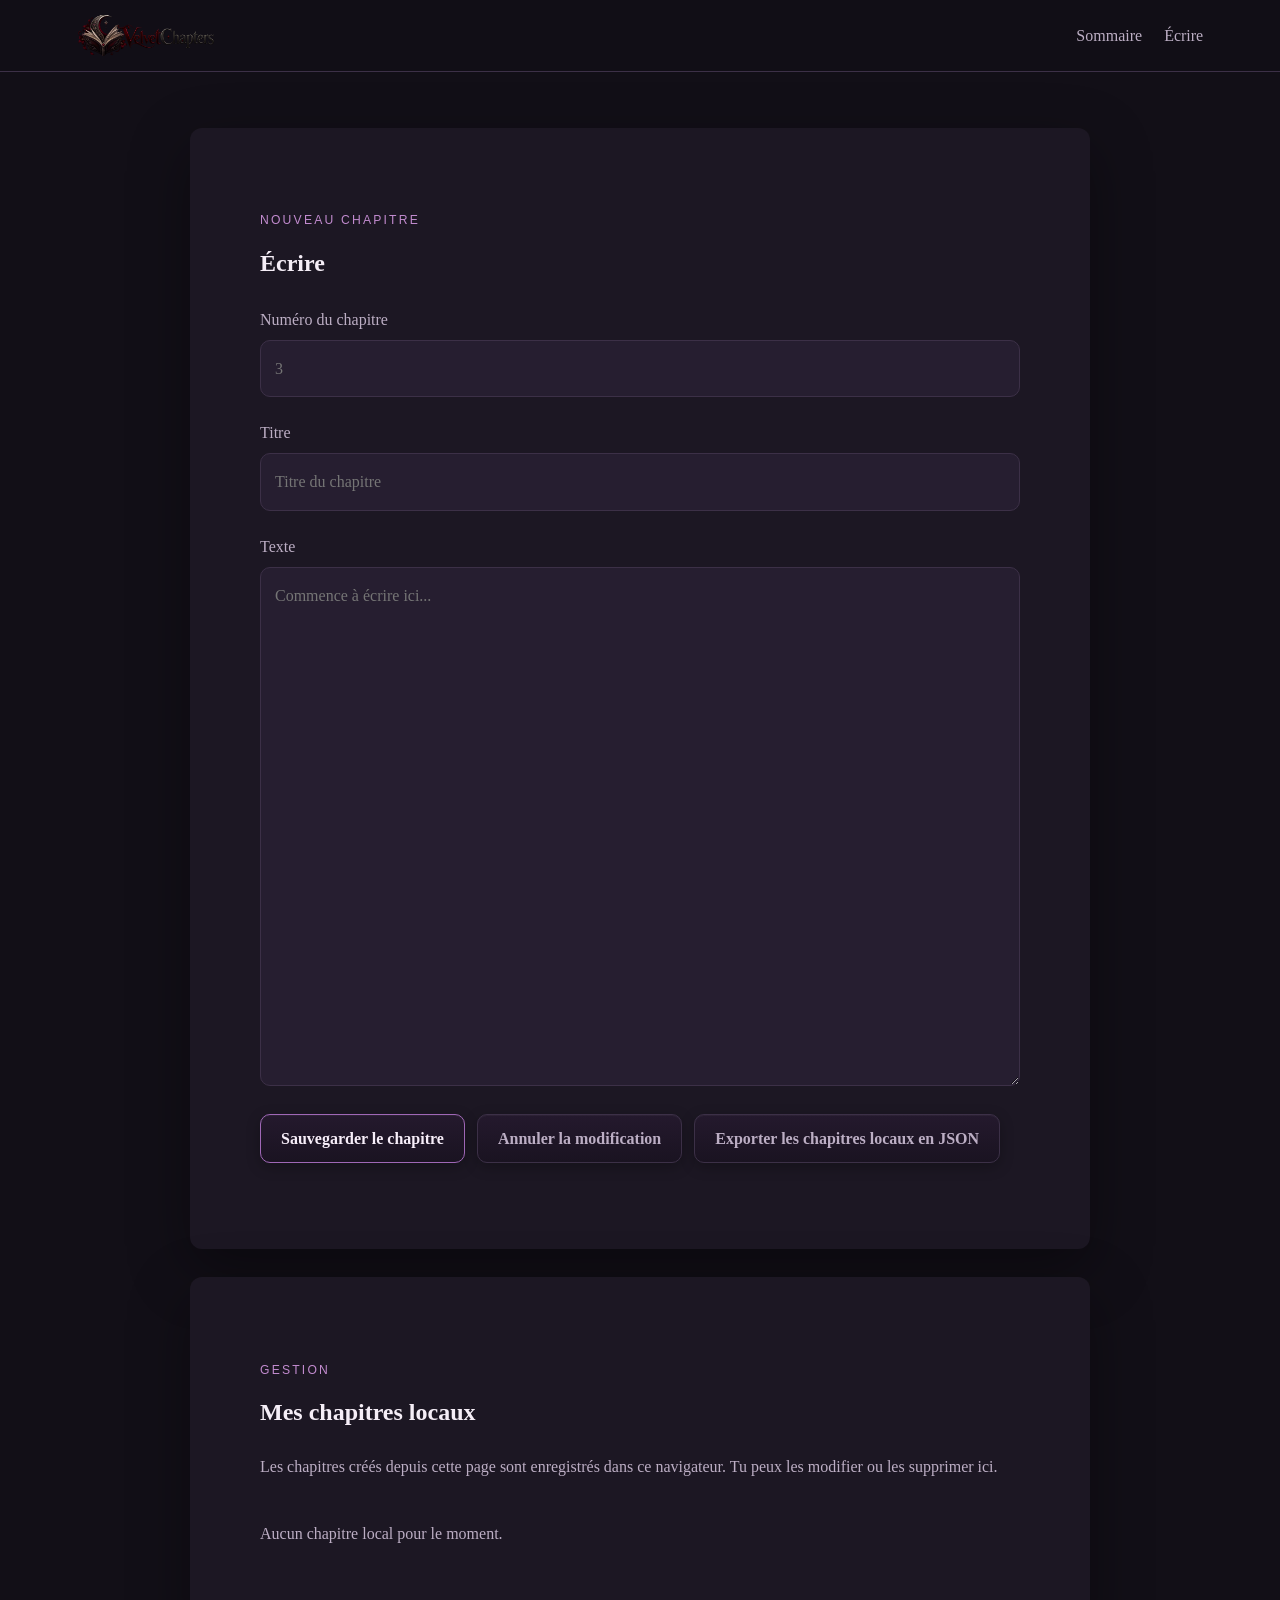
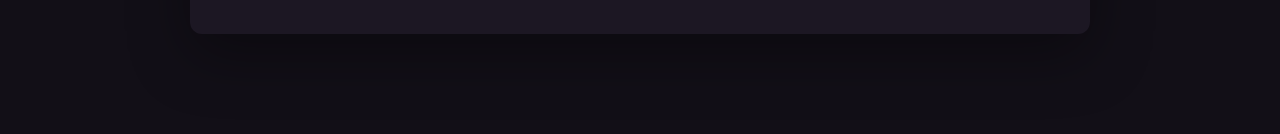
==== editor.html @ 5d0f1dec "feat: initial VelvetChapters version" ====
<!DOCTYPE html>
<html lang="fr">
<head>
  <meta charset="UTF-8">
  <meta name="viewport" content="width=device-width, initial-scale=1.0">
  <title>Écrire — VelvetChapters</title>
  <link rel="icon" type="image/png" href="assets/images/icone.png">
  <link rel="stylesheet" href="css/style.css">
</head>
<body>
  <header class="site-header">
    <a class="brand" href="index.html">
      <img src="assets/images/logo.png" alt="VelvetChapters">
    </a>
    <nav>
      <a href="index.html">Sommaire</a>
      <a href="editor.html">Écrire</a>
    </nav>
  </header>

  <main class="editor-shell">
    <section class="editor-card">
      <p class="eyebrow" id="editor-mode-label">Nouveau chapitre</p>
      <h1 id="editor-title">Écrire</h1>

      <input id="editing-id" type="hidden">

      <label for="chapter-number">Numéro du chapitre</label>
      <input id="chapter-number" type="number" min="1" placeholder="3">

      <label for="chapter-title">Titre</label>
      <input id="chapter-title" type="text" placeholder="Titre du chapitre">

      <label for="chapter-content">Texte</label>
      <textarea id="chapter-content" rows="18" placeholder="Commence à écrire ici..."></textarea>

      <div class="editor-actions">
        <button id="save-chapter" type="button">Sauvegarder le chapitre</button>
        <button id="cancel-edit" type="button" class="secondary-button" hidden>Annuler la modification</button>
        <button id="export-json" type="button" class="secondary-button">Exporter les chapitres locaux en JSON</button>
      </div>

      <p id="editor-status" class="status"></p>
    </section>

    <section class="editor-card local-list-card">
      <p class="eyebrow">Gestion</p>
      <h2>Mes chapitres locaux</h2>
      <p class="helper-text">
        Les chapitres créés depuis cette page sont enregistrés dans ce navigateur.
        Tu peux les modifier ou les supprimer ici.
      </p>
      <div id="local-chapter-list" class="local-chapter-list"></div>
    </section>
  </main>

  <script src="js/editor.js?v=3"></script>
</body>
</html>
---- css/style.css ----
:root {
  --bg: #120f17;
  --surface: #1c1723;
  --surface-2: #261e30;
  --text: #f5eef7;
  --muted: #bcaec4;
  --accent: #c28bcf;
  --line: #3c3047;
}

* { box-sizing: border-box; }

html { scroll-behavior: smooth; }

body {
  margin: 0;
  font-family: Georgia, "Times New Roman", serif;
  background: var(--bg);
  color: var(--text);
  line-height: 1.7;
}

a { color: inherit; }

.site-header {
  min-height: 72px;
  padding: 0 6vw;
  display: flex;
  align-items: center;
  justify-content: space-between;
  gap: 24px;
  border-bottom: 1px solid var(--line);
  background: rgba(18, 15, 23, .95);
  position: sticky;
  top: 0;
  z-index: 10;
}

.brand {
  display: flex;
  align-items: center;
  text-decoration: none;
}

.brand img {
  display: block;
  width: auto;
  height: 52px;
  max-width: min(320px, 52vw);
  object-fit: contain;
}

nav {
  display: flex;
  gap: 22px;
}

nav a {
  color: var(--muted);
  text-decoration: none;
}

nav a:hover { color: var(--accent); }

.hero {
  min-height: 64vh;
  display: grid;
  place-content: center;
  text-align: center;
  padding: 72px 8vw;
  background:
    radial-gradient(circle at 50% 35%, rgba(194,139,207,.12), transparent 32%),
    linear-gradient(180deg, #18121e 0%, var(--bg) 100%);
}

.hero h1 {
  margin: 0;
  font-size: clamp(3rem, 8vw, 6.5rem);
  line-height: 1;
}

.hero p:not(.eyebrow) {
  max-width: 650px;
  color: var(--muted);
  margin: 24px auto;
  font-size: 1.08rem;
}

.eyebrow {
  color: var(--accent);
  text-transform: uppercase;
  letter-spacing: .18em;
  font-size: .76rem;
  font-family: Arial, sans-serif;
}

.button,
button {
  display: inline-flex;
  align-items: center;
  justify-content: center;

  min-height: 44px;
  padding: 10px 20px;

  border: 1px solid #9f67b6;
  border-radius: 10px;

  background: linear-gradient(
    180deg,
    #24192d 0%,
    #1a1321 100%
  );

  color: #f7eef9;

  font: inherit;
  font-weight: 600;

  text-decoration: none;
  cursor: pointer;

  box-shadow:
    0 4px 14px rgba(0, 0, 0, 0.25),
    inset 0 1px 0 rgba(255, 255, 255, 0.04);

  transition:
    transform 0.2s ease,
    border-color 0.2s ease,
    box-shadow 0.2s ease,
    background 0.2s ease;
}


.button:hover,
button:hover {
  transform: translateY(-2px);

  border-color: #d694e5;

  background: linear-gradient(
    180deg,
    #32203e 0%,
    #211529 100%
  );

  box-shadow:
    0 7px 20px rgba(0, 0, 0, 0.32),
    0 0 12px rgba(194, 139, 207, 0.22);
}

.button:active,
button:active {
  transform: translateY(0);
}

.secondary-button {
  border-color: var(--line);
  color: var(--muted);
}

button:disabled {
  opacity: .35;
  cursor: not-allowed;
}

.reader-actions {
  margin-top: 18px;
}

.reader-nav button {
  min-width: 145px;
}

button:disabled {
  opacity: 0.35;
  cursor: not-allowed;
  transform: none;
  box-shadow: none;
}

.section {
  width: min(1100px, 88vw);
  margin: 0 auto;
  padding: 80px 0;
}

.section-heading h2 {
  font-size: 2.4rem;
  margin: 0 0 28px;
}

.chapter-grid {
  display: grid;
  grid-template-columns: repeat(auto-fit, minmax(230px, 1fr));
  gap: 18px;
}

.chapter-card {
  border: 1px solid var(--line);
  background: var(--surface);
  padding: 24px;
  border-radius: 16px;
  text-decoration: none;
  transition: transform .2s ease, border-color .2s ease;
}

.chapter-card:hover {
  transform: translateY(-3px);
  border-color: var(--accent);
}

.chapter-card h3 { margin-top: 0; }
.chapter-card p { color: var(--muted); margin-bottom: 0; }

.reader-shell,
.editor-shell {
  width: min(900px, 90vw);
  margin: 56px auto 100px;
}

.book-page,
.editor-card {
  background: #f2eadf;
  color: #251f29;
  border-radius: 12px;
  padding: clamp(28px, 6vw, 70px);
  box-shadow: 0 20px 60px rgba(0,0,0,.35);
}

.book-page h1 {
  margin-top: 0;
  font-size: clamp(2rem, 5vw, 3.4rem);
}

.book-page .chapter-date { color: #74687b; }

.book-page p {
  font-size: 1.08rem;
  margin: 0 0 1.2em;
}

.reader-nav {
  display: flex;
  justify-content: space-between;
  align-items: center;
  gap: 12px;
  margin-top: 22px;
}

.reader-nav a { color: var(--muted); }

.editor-shell {
  display: grid;
  gap: 28px;
}

.editor-card {
  background: var(--surface);
  color: var(--text);
}

.editor-card h1,
.editor-card h2 {
  margin-top: 0;
}

.editor-card label {
  display: block;
  margin: 22px 0 7px;
  color: var(--muted);
}

.editor-card input,
.editor-card textarea {
  width: 100%;
  padding: 14px;
  border: 1px solid var(--line);
  border-radius: 10px;
  background: var(--surface-2);
  color: var(--text);
  font: inherit;
}

.editor-actions {
  display: flex;
  flex-wrap: wrap;
  gap: 12px;
  margin-top: 20px;
}

.status,
.helper-text {
  color: var(--muted);
}

.local-chapter-list {
  display: grid;
  gap: 12px;
  margin-top: 24px;
}

.local-chapter-item {
  display: flex;
  justify-content: space-between;
  align-items: center;
  gap: 18px;
  padding: 18px;
  border: 1px solid var(--line);
  border-radius: 14px;
  background: var(--surface-2);
}

.local-chapter-item h3 {
  margin: 4px 0 0;
}

.local-actions {
  display: flex;
  flex-wrap: wrap;
  gap: 8px;
}

footer {
  padding: 32px 6vw;
  text-align: center;
  color: var(--muted);
  border-top: 1px solid var(--line);
}

@media (max-width: 620px) {
  .site-header {
    align-items: flex-start;
    flex-direction: column;
    padding-top: 18px;
    padding-bottom: 18px;
  }

  nav {
    flex-wrap: wrap;
    gap: 14px;
  }

  .reader-nav,
  .local-chapter-item {
    flex-wrap: wrap;
  }

  .brand img {
    height: 44px;
    max-width: 78vw;
  }
}
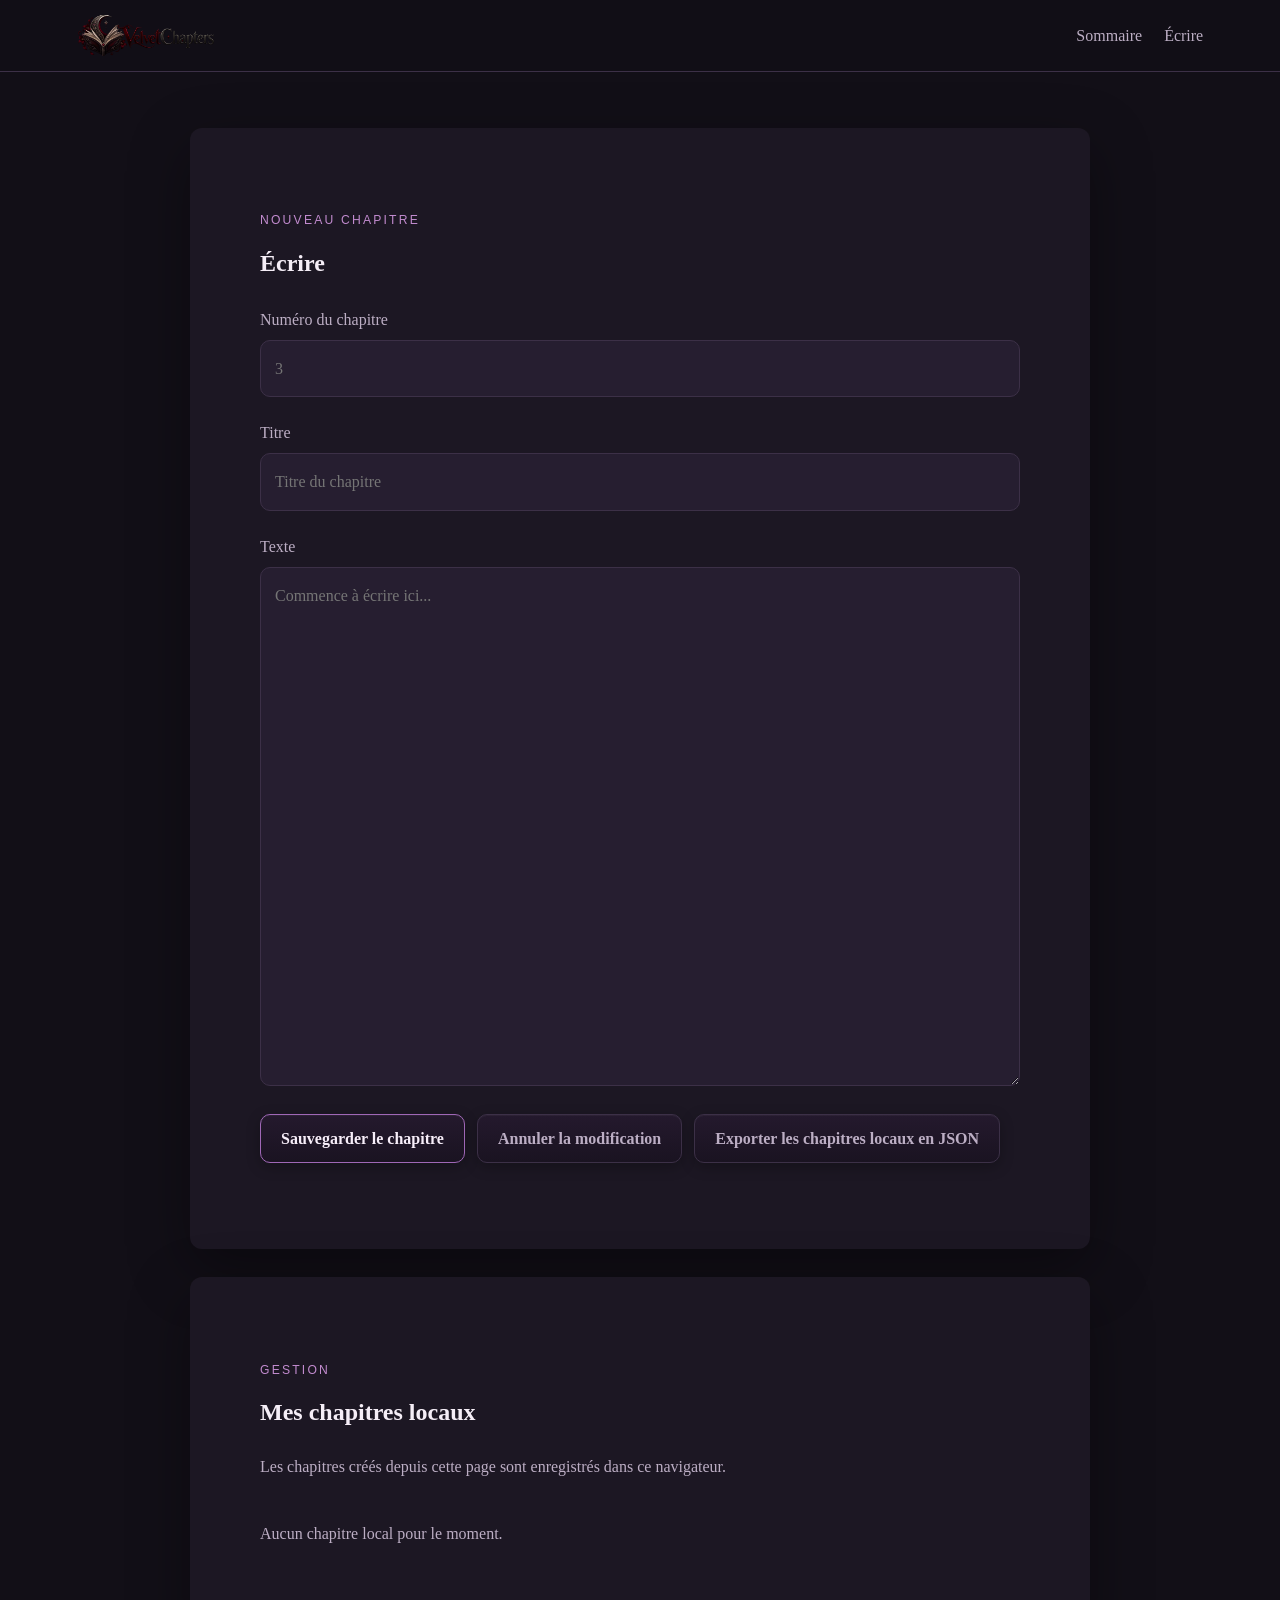
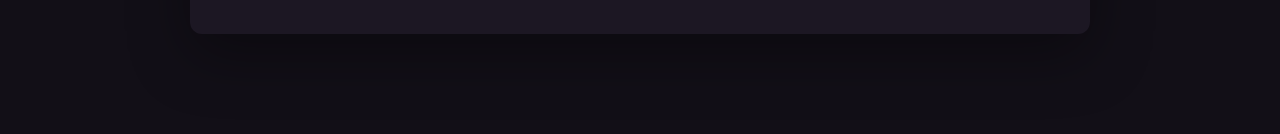
==== commit 02cd7002: "feat: mark local chapters as unpublished" ====
--- a/editor.html
+++ b/editor.html
@@ -48,7 +48,6 @@
       <h2>Mes chapitres locaux</h2>
       <p class="helper-text">
         Les chapitres créés depuis cette page sont enregistrés dans ce navigateur.
-        Tu peux les modifier ou les supprimer ici.
       </p>
       <div id="local-chapter-list" class="local-chapter-list"></div>
     </section>
--- a/css/style.css
+++ b/css/style.css
@@ -321,6 +321,23 @@
   gap: 8px;
 }
 
+.local-badge {
+  display: inline-block;
+  margin: 8px 0 14px;
+  padding: 5px 10px;
+
+  border: 1px solid rgba(194, 139, 207, 0.45);
+  border-radius: 999px;
+
+  background: rgba(194, 139, 207, 0.08);
+  color: #d8a9e3;
+
+  font-family: Arial, sans-serif;
+  font-size: 0.72rem;
+  font-weight: 600;
+  letter-spacing: 0.04em;
+}
+
 footer {
   padding: 32px 6vw;
   text-align: center;
